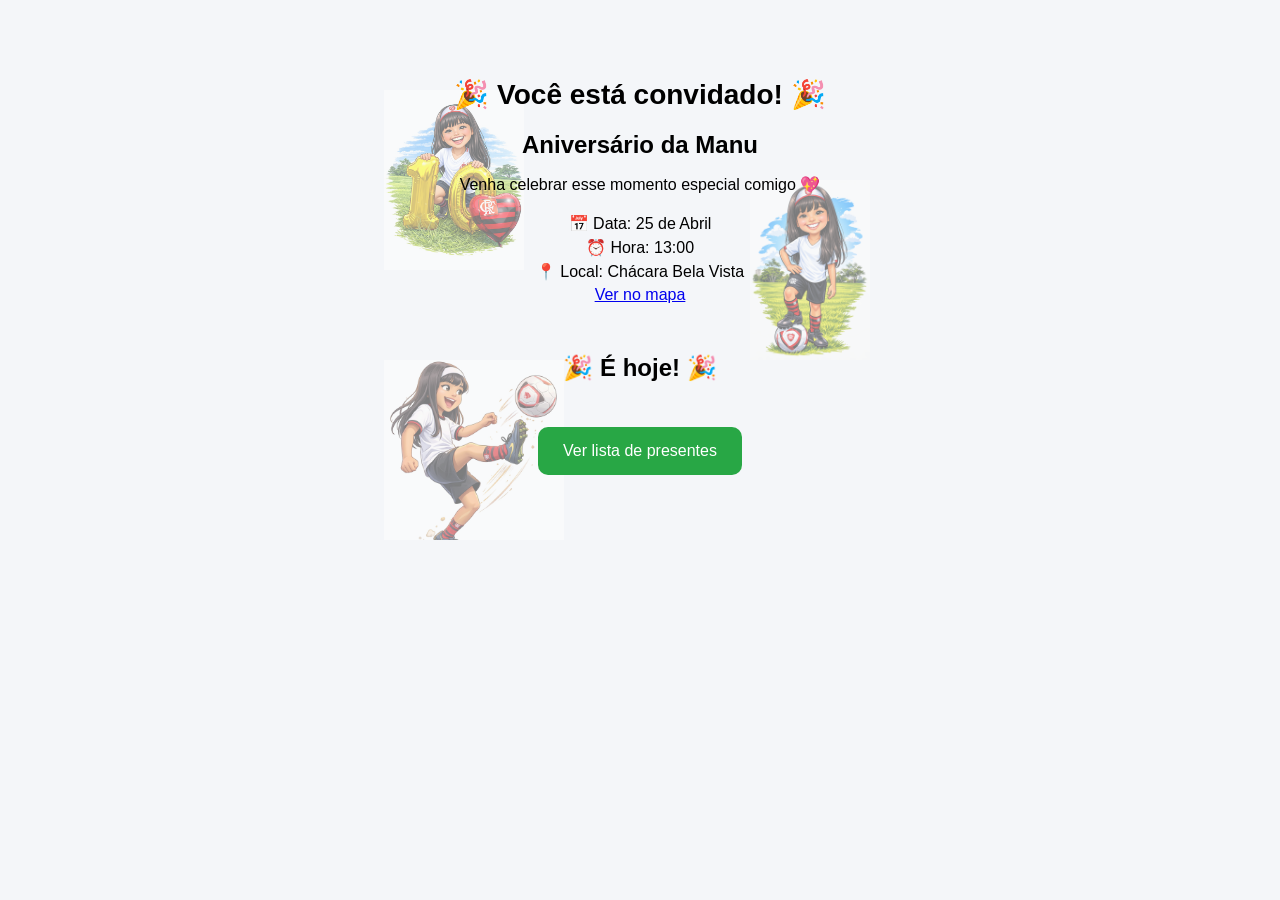
==== index.html @ 3ae11f6c "refactor: update index.html" ====
<!DOCTYPE html>
<html lang="pt-br">

<head>
    <meta charset="UTF-8">
    <title>Convite - Aniversário</title>

    <meta name="viewport" content="width=device-width, initial-scale=1.0">

    <link rel="stylesheet" href="style.css">
</head>

<body>

    <!-- IMAGENS DECORATIVAS -->
    <div class="bg-img img1"></div>
    <div class="bg-img img2"></div>
    <div class="bg-img img3"></div>

    <section class="convite">
        <h1>🎉 Você está convidado! 🎉</h1>

        <h2>Aniversário da Manu</h2>

        <p class="mensagem">
            Venha celebrar esse momento especial comigo 💖
        </p>

        <div class="detalhes">
            <p>📅 Data: 25 de Abril</p>
            <p>⏰ Hora: 13:00</p>
            <p>📍 Local: Chácara Bela Vista</a></p>
            <p><a href="https://www.google.com/maps?q=-15.785452842712402,-48.214691162109375&z=17&hl=pt-BR"
                    target="_blank">Ver no mapa</a></p>
        </div>

        <script src="convite.js"></script>
        <div id="contador">
            <div><span id="dias">0</span>
                <p>Dias</p>
            </div>
            <div><span id="horas">0</span>
                <p>Horas</p>
            </div>
            <div><span id="minutos">0</span>
                <p>Min</p>
            </div>
            <div><span id="segundos">0</span>
                <p>Seg</p>
            </div>
        </div>

        <a href="lista.html" class="btn">Ver lista de presentes</a>
    </section>

</body>

</html>
---- style.css ----
/* ========================= */
/* RESET PROFISSIONAL */
/* ========================= */
* {
    box-sizing: border-box;
}

/* ========================= */
/* BASE */
/* ========================= */
body {
    font-family: Arial;
    background: #f4f6f9;
    margin: 0;
    padding: 15px;
}

h1 {
    text-align: center;
    font-size: 22px;
    margin-bottom: 20px;
}

/* ========================= */
/* GRID */
/* ========================= */
#lista {
    display: grid;
    grid-template-columns: repeat(auto-fill, minmax(250px, 1fr));
    gap: 15px;
}

/* ========================= */
/* CARD */
/* ========================= */
.card {
    background: white;
    border-radius: 12px;
    box-shadow: 0 4px 10px rgba(0, 0, 0, 0.1);
    overflow: hidden;
    transition: 0.3s;
}

.card:hover {
    transform: translateY(-5px);
}

/* IMAGEM */
.card img {
    width: 100%;
    height: 180px;
    object-fit: cover;
}

/* CONTEÚDO */
.card-content {
    padding: 12px;
}

.card h3 {
    font-size: 16px;
    margin: 0 0 10px;
}

/* LINK */
.card a {
    display: block;
    margin-bottom: 10px;
    color: #007bff;
    text-decoration: none;
    font-size: 14px;
}

/* BOTÃO */
.card button {
    width: 100%;
    padding: 12px;
    border: none;
    background: #28a745;
    color: white;
    border-radius: 8px;
    cursor: pointer;
    font-size: 16px;
    transition: 0.2s;
}

.card button:hover {
    background: #218838;
}

/* ========================= */
/* PRELOADER */
/* ========================= */
#preloader {
    position: fixed;
    top: 0;
    left: 0;
    width: 100%;
    height: 100%;
    background: #ffffff;
    display: flex;
    justify-content: center;
    align-items: center;
    z-index: 9999;
}

.spinner {
    width: 50px;
    height: 50px;
    border: 5px solid #ddd;
    border-top: 5px solid #28a745;
    border-radius: 50%;
    animation: girar 1s linear infinite;
}

@keyframes girar {
    to {
        transform: rotate(360deg);
    }
}

/* ========================= */
/* MODAL */
/* ========================= */
.modal {
    position: fixed;
    top: 0;
    left: 0;
    width: 100%;
    height: 100%;
    background: rgba(0, 0, 0, 0.5);
    display: none;
    justify-content: center;
    align-items: center;
    z-index: 10000;
}

.modal-content {
    background: white;
    padding: 20px;
    border-radius: 12px;
    width: 90%;
    max-width: 400px;
    text-align: center;
}

.modal-content h2 {
    margin-bottom: 15px;
}

/* INPUT CORRIGIDO */
.modal-content input {
    width: 100%;
    padding: 12px;
    margin-bottom: 15px;
    border-radius: 8px;
    border: 1px solid #ccc;
    font-size: 16px;
}

/* FOCO PROFISSIONAL */
.modal-content input:focus {
    outline: none;
    border-color: #28a745;
    box-shadow: 0 0 5px rgba(40, 167, 69, 0.3);
}

/* BOTÕES DO MODAL */
.modal-buttons {
    display: flex;
    gap: 10px;
}

.modal-buttons button {
    flex: 1;
    padding: 12px;
    border: none;
    border-radius: 8px;
    cursor: pointer;
    font-size: 14px;
}

#cancelarBtn {
    background: #ccc;
}

#confirmarBtn {
    background: #28a745;
    color: white;
}

/* ========================= */
/* 📱 RESPONSIVO */
/* ========================= */
@media (max-width: 600px) {

    body {
        padding: 10px;
    }

    h1 {
        font-size: 20px;
    }

    #lista {
        grid-template-columns: 1fr;
        gap: 12px;
    }

    .card img {
        height: 160px;
    }

    .card-content {
        padding: 10px;
    }

    .card h3 {
        font-size: 15px;
    }

    .card button {
        font-size: 15px;
        padding: 14px;
    }
}

/* ========================= */
/* CONVITE */
/* ========================= */
.convite {
    text-align: center;
    padding: 40px 20px;
}

.convite h1 {
    font-size: 28px;
    margin-bottom: 10px;
}

.convite h2 {
    margin-bottom: 15px;
}

.mensagem {
    margin-bottom: 20px;
    font-size: 16px;
}

.detalhes {
    margin-bottom: 30px;
}

.detalhes p {
    margin: 5px 0;
}

/* BOTÃO */
.btn {
    display: inline-block;
    padding: 15px 25px;
    background: #28a745;
    color: white;
    border-radius: 10px;
    text-decoration: none;
    font-size: 16px;
}

.btn:hover {
    background: #218838;
}

/* ========================= */
/* CONTADOR */
/* ========================= */
#contador {
    display: flex;
    justify-content: center;
    gap: 15px;
    margin-bottom: 30px;
    flex-wrap: wrap;
}

#contador div {
    background: white;
    padding: 15px;
    border-radius: 10px;
    min-width: 70px;
    box-shadow: 0 4px 10px rgba(0, 0, 0, 0.1);
}

#contador span {
    font-size: 20px;
    font-weight: bold;
    display: block;
}

#contador p {
    margin: 0;
    font-size: 12px;
}

/* ========================= */
/* IMAGENS DE FUNDO DECORATIVAS */
/* ========================= */
.bg-img {
    position: fixed;
    background-size: cover;
    background-position: center;
    opacity: 0.5;
    z-index: -1;
    width: 180px;
    height: 180px;
}

/* Superior esquerda */
.img1 {
    top: 10%;
    left: 30%;
    width: 140px;
    background-image: url('img/img1.jpeg');
}

/* Meio direita */
.img2 {
    top: 30%;
    right: 32%;
    transform: translateY(-50%);
    width: 120px;
    background-image: url('img/img2.jpeg');
}

/* Inferior esquerda */
.img3 {
    bottom: 40%;
    left: 30%;
    width: 180px;
    background-image: url('img/img3.jpeg');
}

/* MOBILE */
@media (max-width: 600px) {
    .bg-img {
        width: 120px;
        height: 120px;
        opacity: 0.15;
    }

    .img1 {
        top: 30px;
        left: 5%;
    }

    .img2 {
        right: 5%;
    }

    .img3 {
        bottom: 30px;
        left: 5%;
    }
}
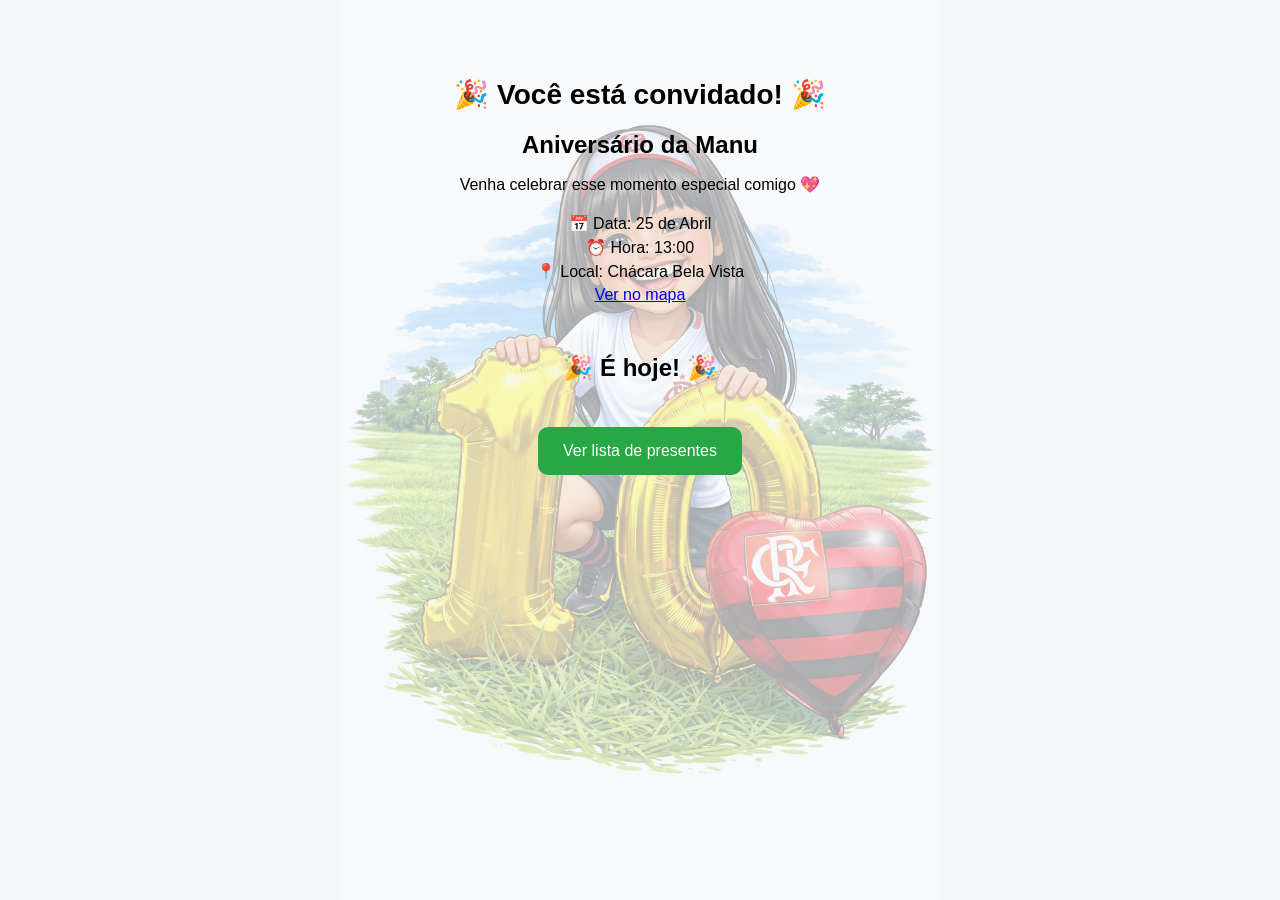
==== commit c51ca2cf: "refactor: update template" ====
--- a/index.html
+++ b/index.html
@@ -12,10 +12,17 @@
 
 <body>
 
-    <!-- IMAGENS DECORATIVAS -->
+    <!-- IMAGENS DECORATIVAS 
     <div class="bg-img img1"></div>
     <div class="bg-img img2"></div>
-    <div class="bg-img img3"></div>
+    <div class="bg-img img3"></div>-->
+
+    <!-- BACKGROUND DINÂMICO -->
+    <div class="bg-slider">
+        <div class="bg-slide active" style="background-image: url('img/img1.jpeg')"></div>
+        <div class="bg-slide" style="background-image: url('img/img2.jpeg')"></div>
+        <div class="bg-slide" style="background-image: url('img/img3.jpeg')"></div>
+    </div>
 
     <section class="convite">
         <h1>🎉 Você está convidado! 🎉</h1>
--- a/style.css
+++ b/style.css
@@ -359,4 +359,47 @@
         bottom: 30px;
         left: 5%;
     }
+}
+/* ========================= */
+/* BACKGROUND SLIDER */
+/* ========================= */
+.bg-slider {
+    position: fixed;
+    top: 50%;
+    left: 50%;
+    width: 100%;
+    height: 100%;
+    transform: translate(-50%, -50%);
+    z-index: -1;
+    overflow: hidden;
+}
+
+/* SLIDES */
+.bg-slide {
+    position: absolute;
+    top: 0;
+    left: 0;
+    width: 100%;
+    height: 100%;
+
+    background-size: contain;
+    background-repeat: no-repeat;
+    background-position: center;
+    border-radius: 20px;
+
+    opacity: 0;
+    transition: opacity 1.5s ease-in-out;
+}
+
+/* SLIDE ATIVO */
+.bg-slide.active {
+    opacity: 0.3;
+}
+
+/* MOBILE */
+@media (max-width: 600px) {
+    .bg-slider {
+        width: 250px;
+        height: 250px;
+    }
 }
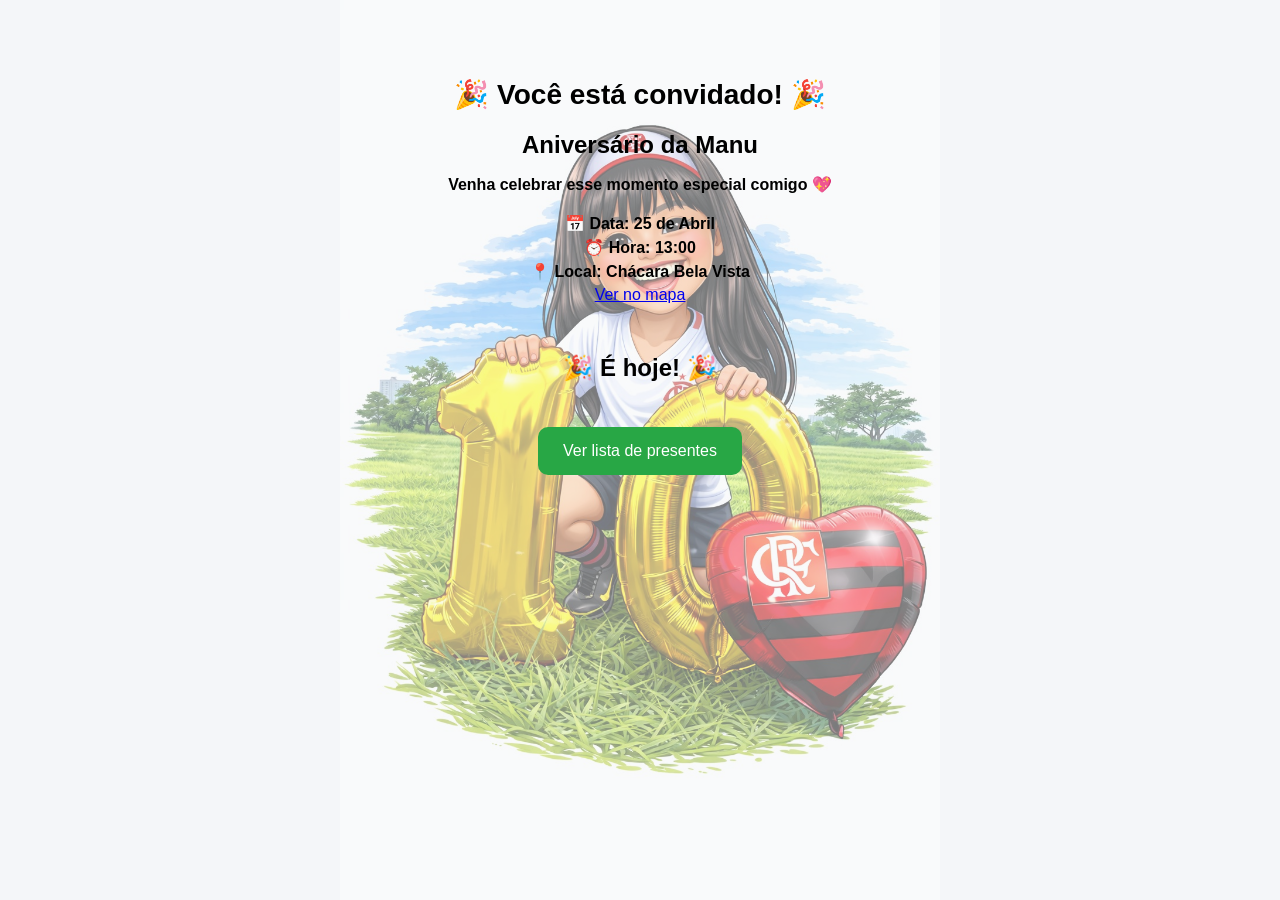
==== commit 1c239f1b: "refactor: update index.html" ====
--- a/index.html
+++ b/index.html
@@ -29,14 +29,12 @@
 
         <h2>Aniversário da Manu</h2>
 
-        <p class="mensagem">
-            Venha celebrar esse momento especial comigo 💖
-        </p>
+        <p class="mensagem"><b>Venha celebrar esse momento especial comigo 💖</b></p>
 
         <div class="detalhes">
-            <p>📅 Data: 25 de Abril</p>
-            <p>⏰ Hora: 13:00</p>
-            <p>📍 Local: Chácara Bela Vista</a></p>
+            <p><b>📅 Data: 25 de Abril</b></p>
+            <p><b>⏰ Hora: 13:00</b></p>
+            <p><b>📍 Local: Chácara Bela Vista</b></p>
             <p><a href="https://www.google.com/maps?q=-15.785452842712402,-48.214691162109375&z=17&hl=pt-BR"
                     target="_blank">Ver no mapa</a></p>
         </div>
--- a/style.css
+++ b/style.css
@@ -393,13 +393,13 @@
 
 /* SLIDE ATIVO */
 .bg-slide.active {
-    opacity: 0.3;
+    opacity: 0.5;
 }
 
 /* MOBILE */
 @media (max-width: 600px) {
     .bg-slider {
-        width: 250px;
-        height: 250px;
+        width: 100%;
+        height: 100%;
     }
 }
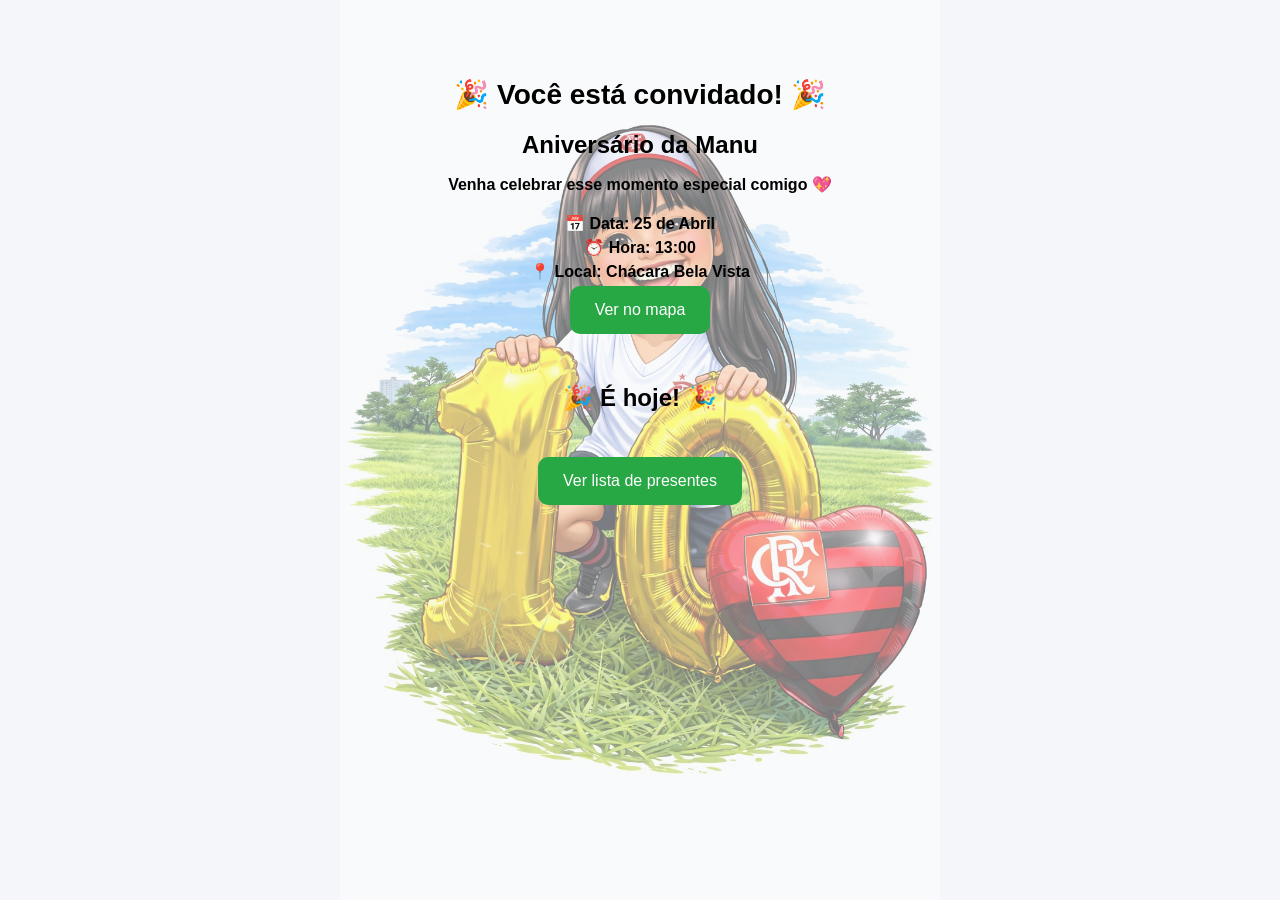
==== commit 491864d2: "refactor: update index.html" ====
--- a/index.html
+++ b/index.html
@@ -36,7 +36,7 @@
             <p><b>⏰ Hora: 13:00</b></p>
             <p><b>📍 Local: Chácara Bela Vista</b></p>
             <p><a href="https://www.google.com/maps?q=-15.785452842712402,-48.214691162109375&z=17&hl=pt-BR"
-                    target="_blank">Ver no mapa</a></p>
+                    target="_blank" class="btn">Ver no mapa</a></p>
         </div>
 
         <script src="convite.js"></script>
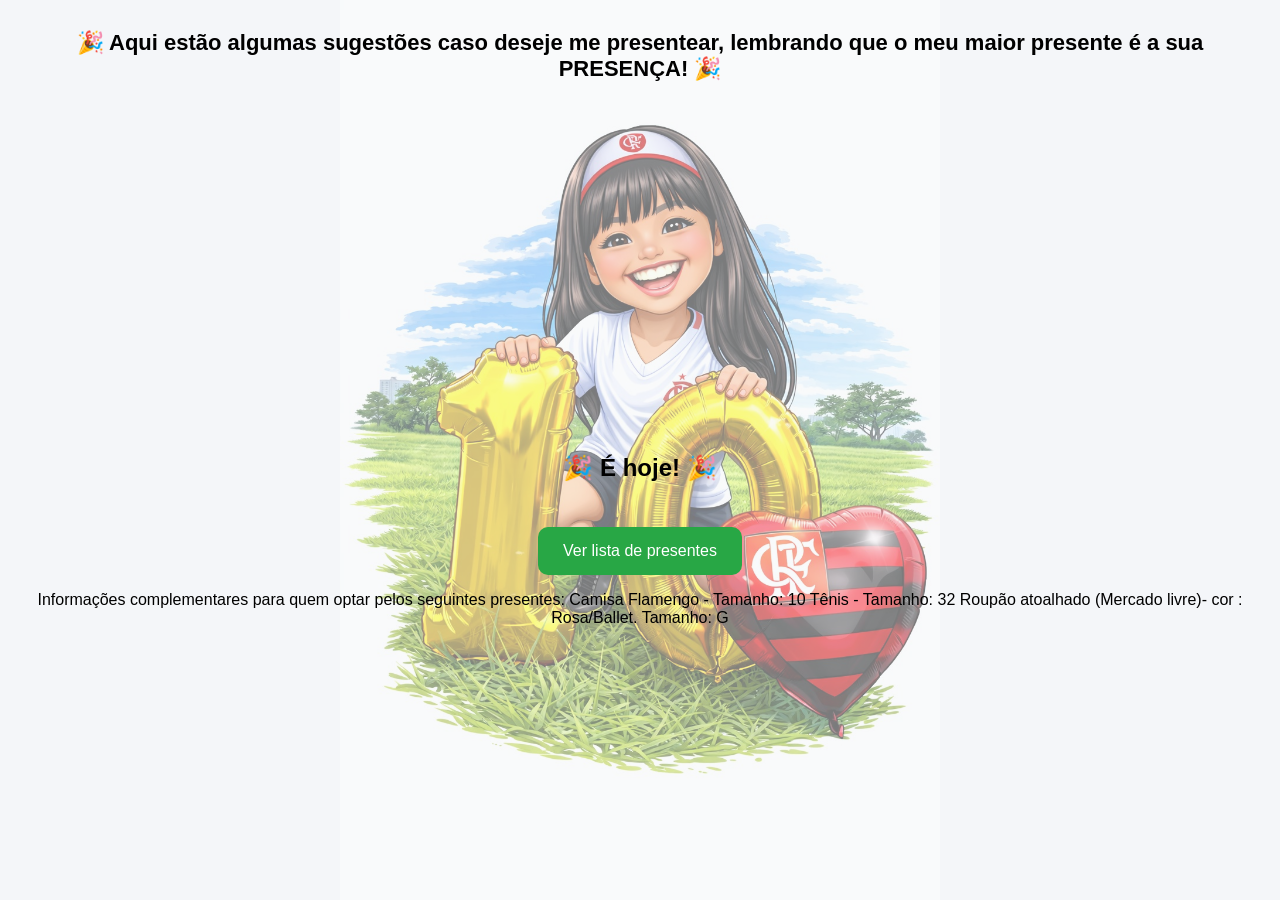
==== commit cef167ca: "refactor: update index.html and style.css" ====
--- a/index.html
+++ b/index.html
@@ -12,11 +12,6 @@
 
 <body>
 
-    <!-- IMAGENS DECORATIVAS 
-    <div class="bg-img img1"></div>
-    <div class="bg-img img2"></div>
-    <div class="bg-img img3"></div>-->
-
     <!-- BACKGROUND DINÂMICO -->
     <div class="bg-slider">
         <div class="bg-slide active" style="background-image: url('img/img1.jpeg')"></div>
@@ -24,20 +19,9 @@
         <div class="bg-slide" style="background-image: url('img/img3.jpeg')"></div>
     </div>
 
+    <h1>🎉 Aqui estão algumas sugestões caso deseje me presentear, lembrando que o meu maior presente é a sua PRESENÇA!
+        🎉</h1>
     <section class="convite">
-        <h1>🎉 Você está convidado! 🎉</h1>
-
-        <h2>Aniversário da Manu</h2>
-
-        <p class="mensagem"><b>Venha celebrar esse momento especial comigo 💖</b></p>
-
-        <div class="detalhes">
-            <p><b>📅 Data: 25 de Abril</b></p>
-            <p><b>⏰ Hora: 13:00</b></p>
-            <p><b>📍 Local: Chácara Bela Vista</b></p>
-            <p><a href="https://www.google.com/maps?q=-15.785452842712402,-48.214691162109375&z=17&hl=pt-BR"
-                    target="_blank" class="btn">Ver no mapa</a></p>
-        </div>
 
         <script src="convite.js"></script>
         <div id="contador">
@@ -54,8 +38,12 @@
                 <p>Seg</p>
             </div>
         </div>
-
+        <P> </P>
         <a href="lista.html" class="btn">Ver lista de presentes</a>
+        <P>Informações complementares para quem optar pelos seguintes presentes:
+            Camisa Flamengo - Tamanho: 10
+            Tênis - Tamanho: 32
+            Roupão atoalhado (Mercado livre)- cor : Rosa/Ballet. Tamanho: G</P>
     </section>
 
 </body>
--- a/style.css
+++ b/style.css
@@ -231,6 +231,7 @@
 .convite {
     text-align: center;
     padding: 40px 20px;
+    margin-top: 25%;
 }
 
 .convite h1 {
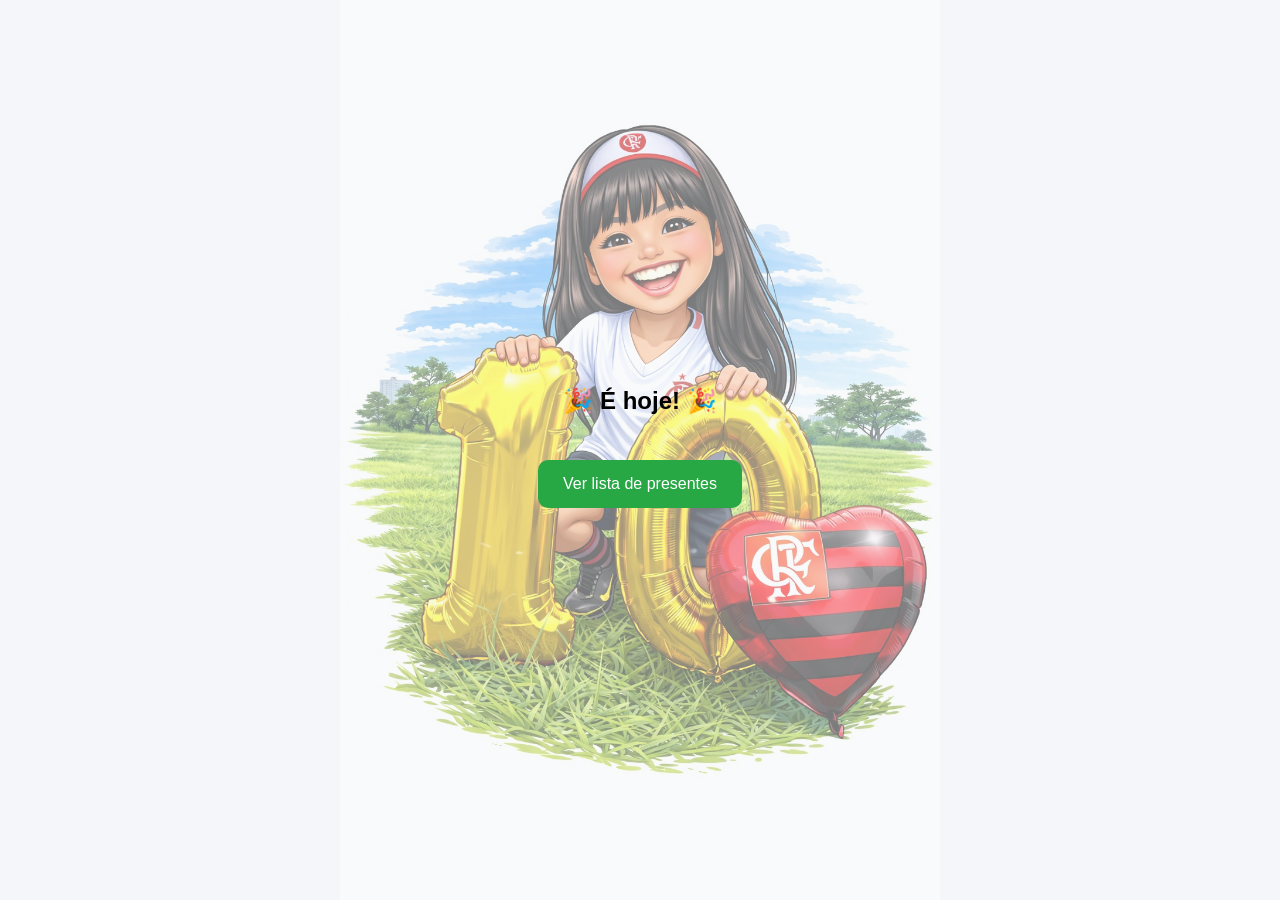
==== commit 93522720: "refactor: index.html and style.css" ====
--- a/index.html
+++ b/index.html
@@ -19,8 +19,6 @@
         <div class="bg-slide" style="background-image: url('img/img3.jpeg')"></div>
     </div>
 
-    <h1>🎉 Aqui estão algumas sugestões caso deseje me presentear, lembrando que o meu maior presente é a sua PRESENÇA!
-        🎉</h1>
     <section class="convite">
 
         <script src="convite.js"></script>
@@ -38,12 +36,8 @@
                 <p>Seg</p>
             </div>
         </div>
-        <P> </P>
+
         <a href="lista.html" class="btn">Ver lista de presentes</a>
-        <P>Informações complementares para quem optar pelos seguintes presentes:
-            Camisa Flamengo - Tamanho: 10
-            Tênis - Tamanho: 32
-            Roupão atoalhado (Mercado livre)- cor : Rosa/Ballet. Tamanho: G</P>
     </section>
 
 </body>
--- a/style.css
+++ b/style.css
@@ -360,7 +360,19 @@
         bottom: 30px;
         left: 5%;
     }
-}
+
+    .bg-slider {
+        width: 100%;
+        height: 100%;
+    }
+
+    .convite {
+        text-align: center;
+        padding: 40px 20px;
+        margin-top: 25%;
+    }
+}
+
 /* ========================= */
 /* BACKGROUND SLIDER */
 /* ========================= */
@@ -395,12 +407,4 @@
 /* SLIDE ATIVO */
 .bg-slide.active {
     opacity: 0.5;
-}
-
-/* MOBILE */
-@media (max-width: 600px) {
-    .bg-slider {
-        width: 100%;
-        height: 100%;
-    }
 }
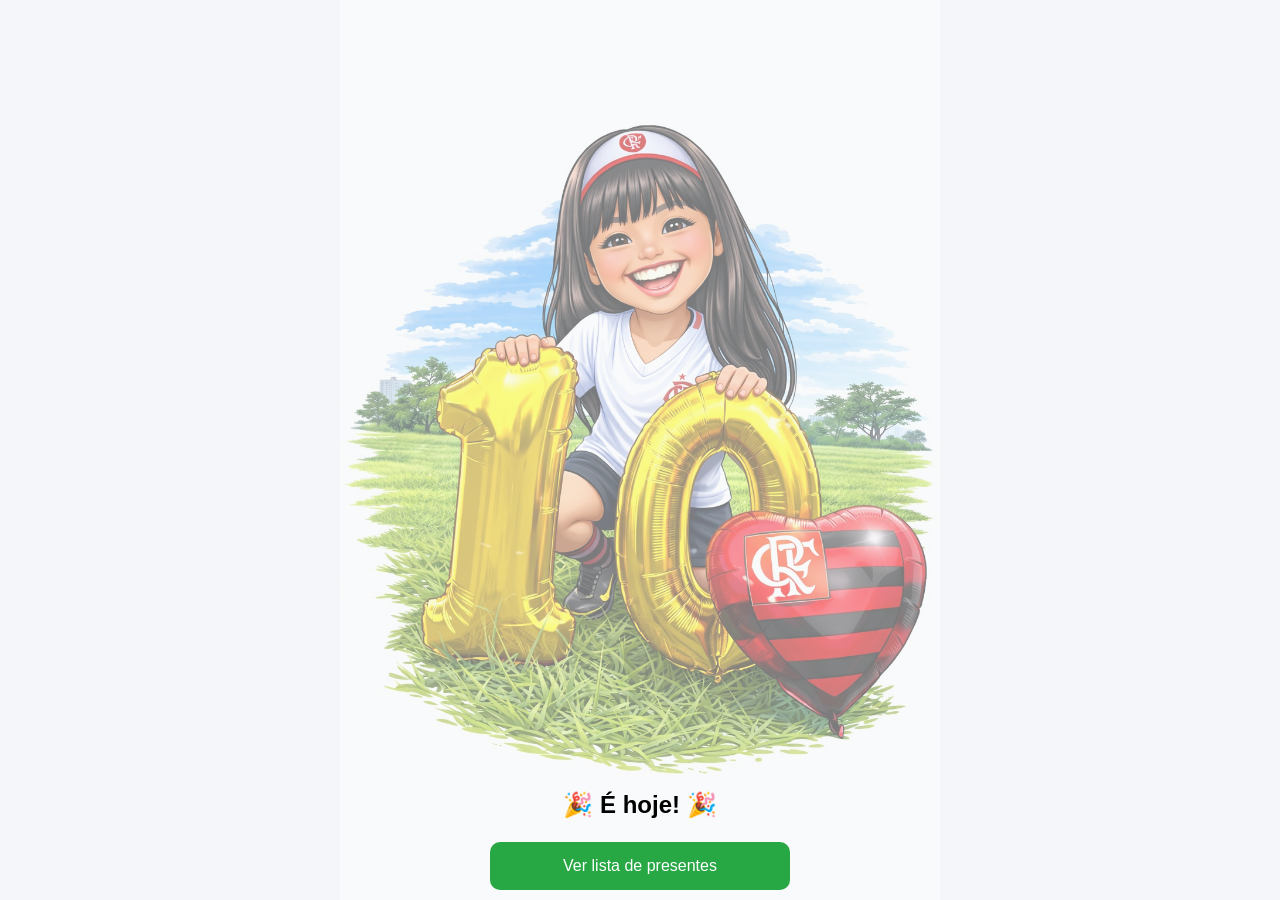
==== commit 32422a81: "refactor: update style.css and index.html" ====
--- a/index.html
+++ b/index.html
@@ -12,32 +12,37 @@
 
 <body>
 
-    <!-- BACKGROUND DINÂMICO -->
-    <div class="bg-slider">
-        <div class="bg-slide active" style="background-image: url('img/img1.jpeg')"></div>
-        <div class="bg-slide" style="background-image: url('img/img2.jpeg')"></div>
-        <div class="bg-slide" style="background-image: url('img/img3.jpeg')"></div>
-    </div>
+
 
     <section class="convite">
+        <!-- BACKGROUND DINÂMICO -->
+        <div class="bg-slider">
+            <div class="bg-slide active" style="background-image: url('img/img1.jpeg')"></div>
+            <div class="bg-slide" style="background-image: url('img/img2.jpeg')"></div>
+            <div class="bg-slide" style="background-image: url('img/img3.jpeg')"></div>
+        </div>
 
         <script src="convite.js"></script>
-        <div id="contador">
-            <div><span id="dias">0</span>
-                <p>Dias</p>
+
+        <!-- RODAPÉ FIXO -->
+        <div class="rodape-fixo">
+            <div id="contador">
+                <div><span id="dias">0</span>
+                    <p>Dias</p>
+                </div>
+                <div><span id="horas">0</span>
+                    <p>Horas</p>
+                </div>
+                <div><span id="minutos">0</span>
+                    <p>Min</p>
+                </div>
+                <div><span id="segundos">0</span>
+                    <p>Seg</p>
+                </div>
             </div>
-            <div><span id="horas">0</span>
-                <p>Horas</p>
-            </div>
-            <div><span id="minutos">0</span>
-                <p>Min</p>
-            </div>
-            <div><span id="segundos">0</span>
-                <p>Seg</p>
-            </div>
+
+            <a href="lista.html" class="btn">Ver lista de presentes</a>
         </div>
-
-        <a href="lista.html" class="btn">Ver lista de presentes</a>
     </section>
 
 </body>
--- a/style.css
+++ b/style.css
@@ -369,7 +369,7 @@
     .convite {
         text-align: center;
         padding: 40px 20px;
-        margin-top: 25%;
+        margin-top: 95%;
     }
 }
 
@@ -407,4 +407,41 @@
 /* SLIDE ATIVO */
 .bg-slide.active {
     opacity: 0.5;
+}
+
+/* ========================= */
+/* RODAPÉ FIXO */
+/* ========================= */
+.rodape-fixo {
+    position: fixed;
+    bottom: 0;
+    left: 0;
+    width: 100%;
+    display: flex;
+    flex-direction: column;
+    align-items: center;
+    padding: 10px;
+    z-index: 999;
+}
+
+/* CONTADOR MENOR NO RODAPÉ */
+.rodape-fixo #contador {
+    gap: 10px;
+    margin-bottom: 8px;
+}
+
+.rodape-fixo #contador div {
+    padding: 8px;
+    min-width: 60px;
+}
+
+.rodape-fixo #contador span {
+    font-size: 16px;
+}
+
+/* BOTÃO */
+.rodape-fixo .btn {
+    width: 90%;
+    max-width: 300px;
+    text-align: center;
 }
